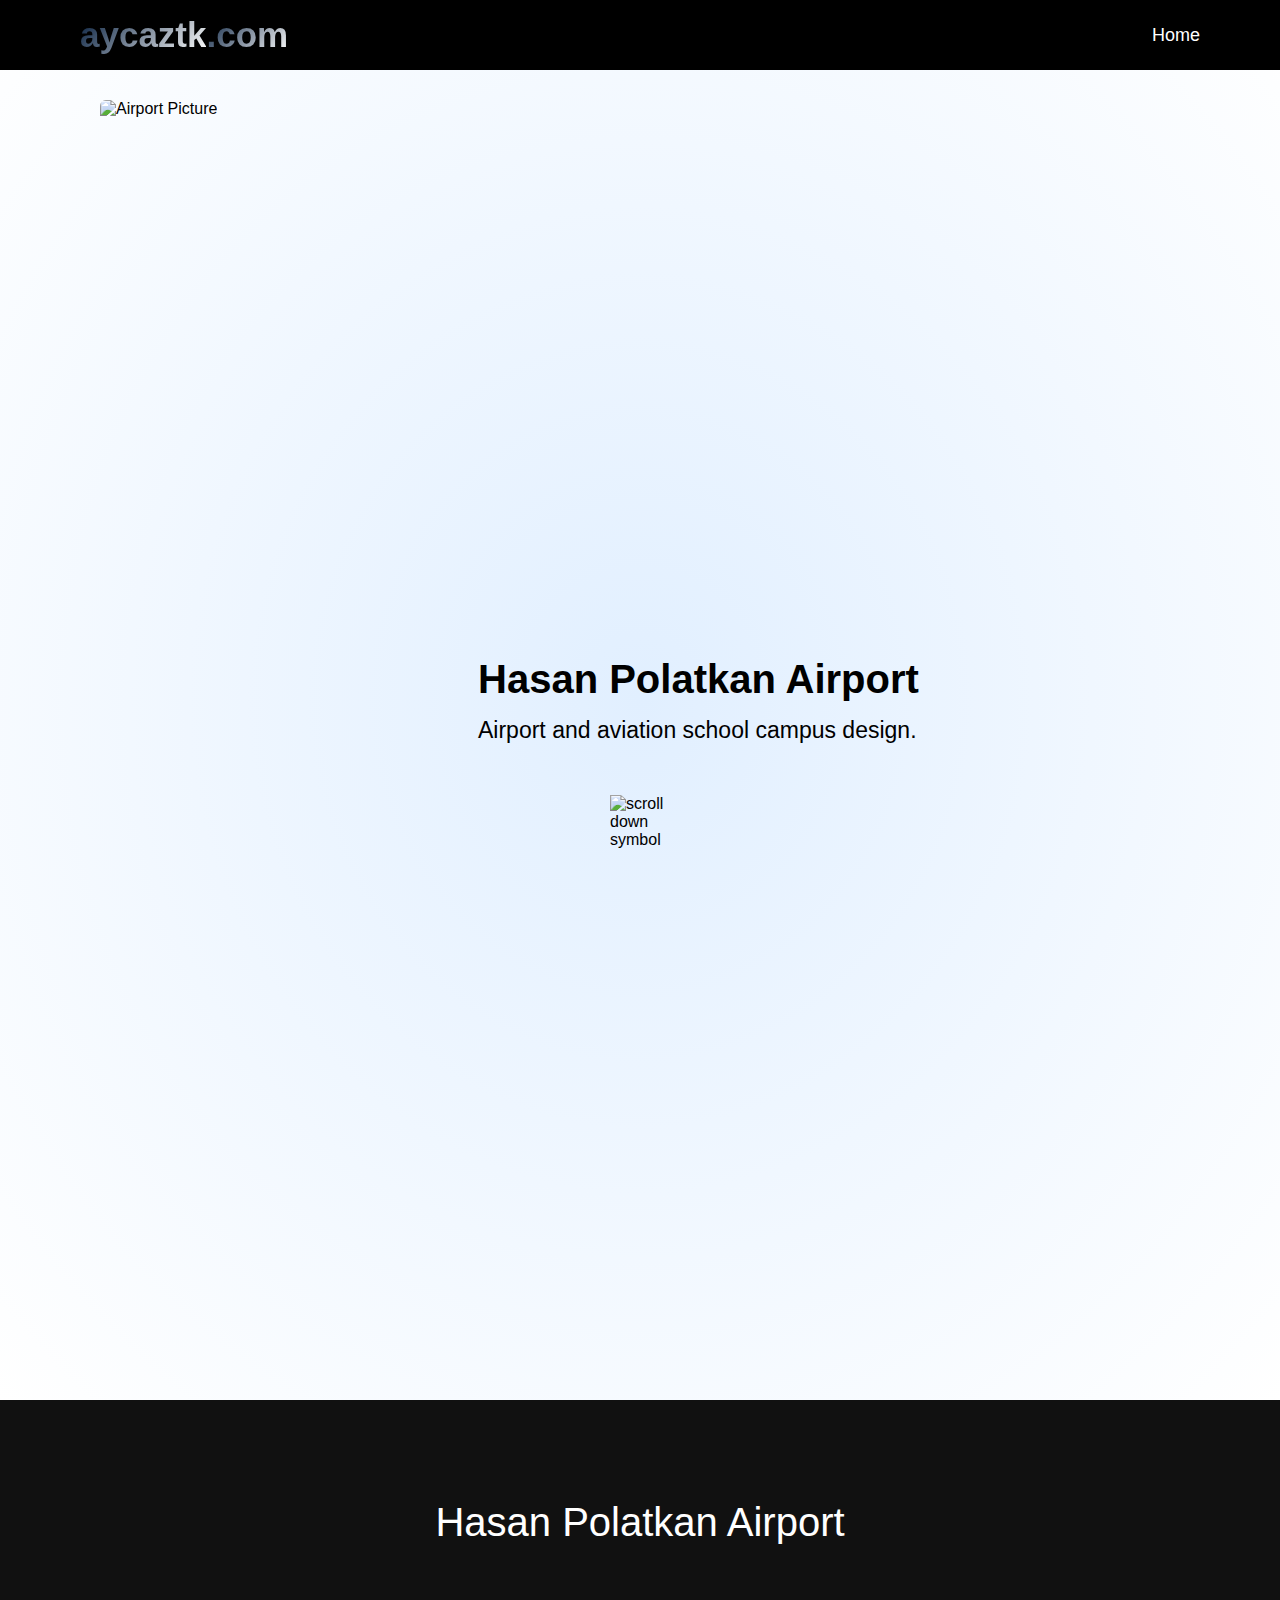
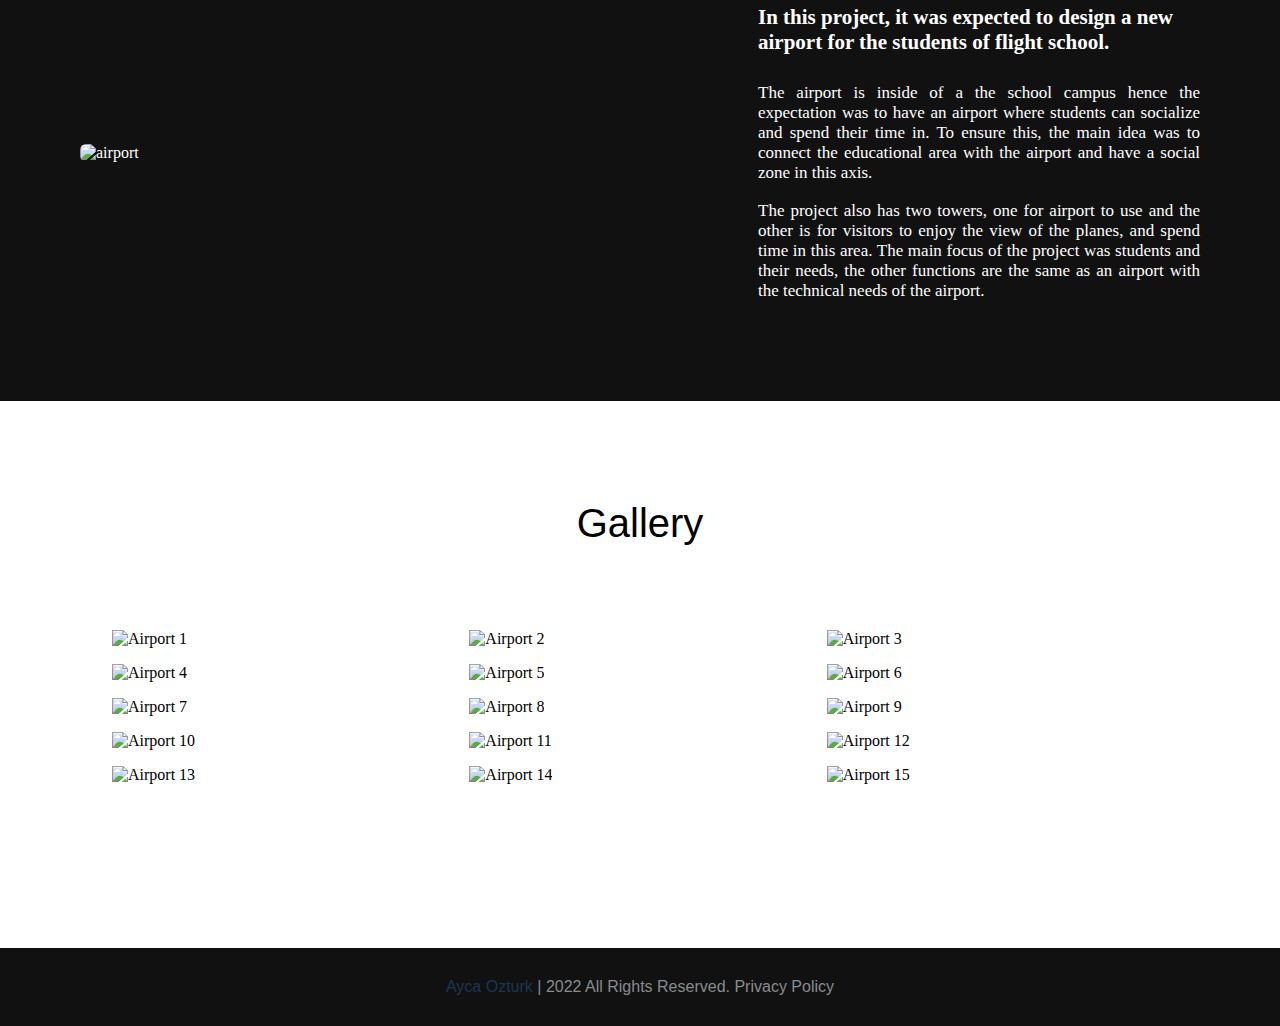
==== airport.html @ caac30f9 "Add files via upload" ====
<!DOCTYPE html>
<html lang="en">
    <head>
        <meta charset="UTF-8">
        <meta name="viewport" content="width=device-width, initial-scale=1.0">
      <title>Ayca Ozturk Portfolio</title>
      <link rel="stylesheet" href="stylesheets/reset.css">
      <link rel="stylesheet" href="stylesheets/nier.css">
      <!-- Fancybox and Jquery CDN
      This link get github repository -->
      <script src="https://cdn.jsdelivr.net/npm/jquery@3.5.1/dist/jquery.min.js"></script>
      <link rel="stylesheet" href="https://cdn.jsdelivr.net/gh/fancyapps/fancybox@3.5.7/dist/jquery.fancybox.min.css" />
      <script src="https://cdn.jsdelivr.net/gh/fancyapps/fancybox@3.5.7/dist/jquery.fancybox.min.js"></script>
    </head>
  </head>
  <body>
    <div class="scroll-up-btn">
        <i class="fas fa-angle-up"></i>
      </div>

      <!-- Header -->
      <nav class="navbar">
        <div class="max-width">
          <div class="logo"><a href="#"><span>aycaztk</span><span>.com</span></a></div>
          <ul class="menu">
            <li><a href="index.html" class="menu-btn"><strong>Home</strong></a></li>
          </ul>
          <div class="menu-btn">
            <i class="fas fa-bars"></i>
          </div>
        </div>
      </nav>


      <!-- First Page -->
      <section class="about" id="about">
        <div class="max-width">
          <div class="about-content">
            <div class="column left">
              <img src="images/architectureprojects/hasanpolatkanairport/airport1.png" alt="Airport Picture">
            </div>
            <div class="column-right">
              <div class="text2">Hasan Polatkan Airport</div>
              <div class="text3">Airport and aviation school campus design. <span class="typing"></span></div>
              <img src="images/images/down.png" alt="scroll down symbol">
            </div>
          </div>
        </div>
      </section>


      <!-- Project Page -->

      <section class="projectnier" id="project">
        <div class="max-width">
          <h2 class="title">Hasan Polatkan Airport</h2>
          <div class="project-content">
            <div class="project-left">
              <img src="images/architectureprojects/hasanpolatkanairport/mainpage2.png" alt="airport">
            </div>
            <div class="project-right">
                <div class="text4">In this project, it was expected to design a new airport for the students
                    of flight school. <span class="typing-2"></span>
                </div>
                <br>
                <p>The airport is inside of a the school campus hence the
                    expectation was to have an airport where students can socialize and spend
                    their time in. To ensure this, the main idea was to connect the educational
                    area with the airport and have a social zone in this axis.  
                </p>
                <br>
                <p>The project also has two towers, one for airport to use and the other is for
                    visitors to enjoy the view of the planes, and spend time in this area. The
                    main focus of the project was students and their needs, the other functions
                    are the same as an airport with the technical needs of the airport.
                </p>

            </div>
          </div>
        </div>
      </section>


      <!-- Pictures -->


      <section class="pictures">
        <div class="max-width">
          <h2 class="title">Gallery</h2>
          <div class="container">
            <div class="card">
              <div class="card-image">
                <a href="images/architectureprojects/hasanpolatkanairport/airport2.png" data-fancybox="gallery" data-caption="Site Plan">
                  <img src="images/architectureprojects/hasanpolatkanairport/airport2.png" alt="Airport 1">
                </a>
              </div>
            </div>
            <div class="card">
              <div class="card-image">
                <a href="images/architectureprojects/hasanpolatkanairport/airport3.png" data-fancybox="gallery" data-caption="Site Plan">
                  <img src="images/architectureprojects/hasanpolatkanairport/airport3.png" alt="Airport 2">
                </a>
              </div>
            </div>
            <div class="card">
              <div class="card-image">
                <a href="images/architectureprojects/hasanpolatkanairport/airport4.png" data-fancybox="gallery" data-caption="Ground Floor Plan">
                  <img src="images/architectureprojects/hasanpolatkanairport/airport4.png" alt="Airport 3">
                </a>
              </div>
            </div>
            <div class="card">
              <div class="card-image">
                <a href="images/architectureprojects/hasanpolatkanairport/49.sayfa.png" data-fancybox="gallery" data-caption="First Floor Plan">
                  <img src="images/architectureprojects/hasanpolatkanairport/49.sayfa.png" alt="Airport 4">
                </a>
              </div>
            </div>
            <div class="card">
              <div class="card-image">
                <a href="images/architectureprojects/hasanpolatkanairport/50. sayfa.png" data-fancybox="gallery" data-caption="-1 Floor Plan">
                  <img src="images/architectureprojects/hasanpolatkanairport/50. sayfa.png" alt="Airport 5">
                </a>
              </div>
            </div>
            <div class="card">
              <div class="card-image">
                <a href="images/architectureprojects/hasanpolatkanairport/51.1 sayfa.png" data-fancybox="gallery" data-caption="Section">
                  <img src="images/architectureprojects/hasanpolatkanairport/51.1 sayfa.png" alt="Airport  6">
                </a>
              </div>
            </div>
            <div class="card">
              <div class="card-image">
                <a href="images/architectureprojects/hasanpolatkanairport/51.2 sayfa.png" data-fancybox="gallery" data-caption="Section">
                  <img src="images/architectureprojects/hasanpolatkanairport/51.2 sayfa.png" alt="Airport 7">
                </a>
              </div>
            </div>
            <div class="card">
              <div class="card-image">
                <a href="images/architectureprojects/hasanpolatkanairport/52. sayfa.png" data-fancybox="gallery" data-caption="Section">
                  <img src="images/architectureprojects/hasanpolatkanairport/52. sayfa.png" alt="Airport 8">
                </a>
              </div>
            </div>
            <div class="card">
              <div class="card-image">
                <a href="images/architectureprojects/hasanpolatkanairport/53.1 sayfa.png" data-fancybox="gallery" data-caption="Section">
                  <img src="images/architectureprojects/hasanpolatkanairport/53.1 sayfa.png" alt="Airport 9">
                </a>
              </div>
            </div>
            <div class="card">
              <div class="card-image">
                <a href="images/architectureprojects/hasanpolatkanairport/53.2 sayfa.png" data-fancybox="gallery" data-caption="Elevation">
                  <img src="images/architectureprojects/hasanpolatkanairport/53.2 sayfa.png" alt="Airport 10">
                </a>
              </div>
            </div>
            <div class="card">
              <div class="card-image">
                <a href="images/architectureprojects/hasanpolatkanairport/53.3 Sayfa.png" data-fancybox="gallery" data-caption="Elevation">
                  <img src="images/architectureprojects/hasanpolatkanairport/53.3 Sayfa.png" alt="Airport 11">
                </a>
              </div>
            </div>
            <div class="card">
              <div class="card-image">
                <a href="images/architectureprojects/hasanpolatkanairport/54.1 Sayfa.png" data-fancybox="gallery" data-caption="Elevation">
                  <img src="images/architectureprojects/hasanpolatkanairport/54.1 Sayfa.png" alt="Airport 12">
                </a>
              </div>
            </div>
            <div class="card">
              <div class="card-image">
                <a href="images/architectureprojects/hasanpolatkanairport/54.2 sayfa.png" data-fancybox="gallery" data-caption="Elevation">
                  <img src="images/architectureprojects/hasanpolatkanairport/54.2 sayfa.png" alt="Airport 13">
                </a>
              </div>
            </div>
            <div class="card">
                <div class="card-image">
                  <a href="images/architectureprojects/hasanpolatkanairport/renderfinal1.jpg" data-fancybox="gallery" data-caption="Render from 3D model">
                    <img src="images/architectureprojects/hasanpolatkanairport/renderfinal1.jpg" alt="Airport 14">
                  </a>
                </div>
            </div>
            <div class="card">
                <div class="card-image">
                  <a href="images/architectureprojects/hasanpolatkanairport/renderfinal2.jpg" data-fancybox="gallery" data-caption="Render from 3D model">
                    <img src="images/architectureprojects/hasanpolatkanairport/renderfinal2.jpg" alt="Airport 15">
                  </a>
                </div>
            </div>
            
          </div>


        </div>
      </section>



      <!-- Footer -->
      <footer>
        <span>
          <a href="https://www.linkedin.com/in/ayca-ozturk-616825179/"> Ayca Ozturk</a> | <span class="far fa-copyright"></span> 2022 All Rights Reserved. Privacy Policy
        </span>
      </footer> 
      
      
    </div>
  </body>
</html>
---- stylesheets/nier.css ----
* {
    margin: 0;
    padding: 0;
    box-sizing: border-box;
    text-decoration: none;
}
  
html {
    scroll-behavior: smooth;
}
  
::-webkit-scrollbar {
    width: 6px;
}
  
::-webkit-scrollbar-track {
    background: #f1f1f1;
}
  
.loader_bg {
    position: fixed;
    z-index: 9999999;
    background: #fff;
    width: 100%;
    height: 100%;
}
  
.loader {
    height: 100%;
    width: 100%;
    position: absolute;
    left: 0;
    top: 0;
    display: flex;
    justify-content: center;
    align-items: center;
}
  
.loader img {
    width: 280px;
}
  
::-webkit-scrollbar-thumb {
    border-radius: 12px;
    background: linear-gradient(135deg, #f57308, #fff, rgb(11, 242, 7));
}
  
::-webkit-scrollbar-thumb:hover {
    background: linear-gradient(135deg, #1a6ad2, #fff, rgb(245, 5, 53));
}
  
/*  Simillar  */
  
section {
    padding: 100px 0;
}
  
.max-width {
    max-width: 1300px;
    padding: 0 80px;
    margin: auto;
}
  
.about,
.services,
.skills,
.projects,
.contact,
footer {
    font-family: "Poppins", sans-serif;
}
  
.about .about-content,
.services .serv-content,
.skills .skills-content,
.contact .contact-content {
    display: flex;
    flex-wrap: wrap;
    align-items: center;
    justify-content: space-between;
}
  
section .title {
    position: relative;
    text-align: left;
    font-size: 40px;
    font-weight: 500;
    padding-bottom: 20px;
    font-family: "Ubuntu", sans-serif;
}
  
section .title::before {
    content: "";
    position: absolute;
    bottom: 0px;
    left: 50%;
    width: 180px;
    height: 3px;
    transform: translateX(-50%);
}
  
section .title::after {
    position: absolute;
    bottom: -8px;
    left: 50%;
    font-size: 20px;
    color: #1e3551;
    padding: 0 5px;
    transform: translateX(-50%);
}
  
/*  Navbar  */
.navbar {
    position: fixed;
    width: 100%;
    background-color: #000000;
    z-index: 999;
    padding: 15px 0;
    font-family: "Ubuntu", sans-serif;
    transition: all 0.3s ease;
}
  
.navbar.sticky {
    padding: 15px 0;
    background: #132942;
}
  
.navbar .max-width {
    display: flex;
    align-items: center;
    justify-content: space-between;
}
  
.navbar .logo a {
    color: #fff;
    font-size: 35px;
    font-weight: 600;
}
  
/*  Nav Logo Span Linear-Gradient  */
.navbar .logo a span {
    background: linear-gradient(135deg, #041d3d, #fff);
    background-clip: text;
    -webkit-text-fill-color: transparent;
    transition: all 0.3s ease;
}
  
.navbar.sticky .logo a span {
    color: #fff;
}
  
.navbar .menu li {
    list-style: none;
    display: inline-block;
}
  
.navbar .menu li a {
    display: block;
    color: #fff;
    font-size: 18px;
    font-weight: 500;
    margin-left: 25px;
    transition: color 0.3s ease;
}
  
.navbar .menu li a:hover {
    color: #1e3551;
}
  
.navbar.sticky .menu li a:hover {
    color: #fff;
}
  
/*  Menu Btn  */
.menu-btn {
    color: #fff;
    font-size: 23px;
    cursor: pointer;
    display: none;
}
  
.scroll-up-btn {
    position: fixed;
    height: 45px;
    width: 42px;
    background: #1e3551;
    right: 30px;
    bottom: 10px;
    text-align: center;
    line-height: 45px;
    color: #fff;
    z-index: 9999;
    font-size: 30px;
    border-radius: 6px;
    border-bottom-width: 2px;
    cursor: pointer;
    opacity: 0;
    pointer-events: none;
    transition: all 0.3s ease;
}
  
.scroll-up-btn.show {
    bottom: 30px;
    opacity: 1;
    pointer-events: auto;
}
  
.scroll-up-btn:hover {
    filter: brightness(90%);
}



/*  First page */

.about {
  background: radial-gradient(#e1efff, white);
  min-height: 100vh;
}

.about .about-content {
  display: flex;
  align-items: center;
  justify-content: space-between;
  padding: 0 20px;
}

.about .about-content .left {
  width: 30%;
}

.about .about-content .left img {
  max-width: 100%;
  min-height: 1200px;
  height: auto;
  object-fit: cover;
  border-radius: 6px;
}

.about .about-content .column-right {
  width: 65%; /* Adjusted to leave some space */
  font-family: "Ubuntu", sans-serif;
}

.about .about-content .column-right .text2 {
  font-size: 40px;
  font-weight: 800;
}

.about .about-content .column-right .text3 {
  font-size: 23px;
  font-weight: 200;
  margin-top: 15px;
}

.about .about-content .column-right img {
  max-width: 60px;
  height: 60px;
  object-fit: scale-down;
  position: absolute;
  bottom: 5%;
  left: 50%;
  transform: translateX(-50%);
}


  /*  project */

  .projectnier {
    color: #fff;
    background: #111;
    display: flex;
    justify-content: center;
  }

  .projectnier .title {
    text-align: center;
  }
  
  .projectnier .title::after {
    text-overflow: ellipsis;
    display: -webkit-inline-box;
    -webkit-line-clamp: 3;
    -webkit-box-orient: vertical;
  }
  
  .projectnier .project-content {
    display: flex;
    width: 100%;
    align-items: center;
    margin-top: 40px;
  }


  .projectnier .project-content .project-left {
    width: 60%;
  }
  
  .projectnier .project-content .project-left img {
    height: 800px;
    width: 1000px;
    object-fit: scale-down;
    border-radius: 6px;
  }
  
  .projectnier .project-content .project-right {
    width: 40%;
    margin-left: 15px;
  }
  
  .projectnier .project-content .project-right .text4 {
    font-size: 21px;
    font-weight: 550;
    margin-bottom: 10px;
  }

  /* Linear Gradiant */
.projectnier .project-content .project-right .text span {
    /* color: #1e3551; */
    background: linear-gradient(135deg, #041d3d, #fff, crimson);
    background-clip: text;
    -webkit-text-fill-color: transparent;
  }
  
  .projectnier .project-content .project-right p {
    text-align: justify;
    font-size: 17px;
    font-weight: 300;
  }
  
  .projectnier .project-content .project-right a {
    display: inline-block;
    background: #1e3551;
    color: #fff;
    font-size: 20px;
    font-weight: 500;
    padding: 10px 30px;
    margin-top: 20px;
    border-radius: 6px;
    border: 2px solid #1e3551;
    transition: all 0.3s ease;
  }
  
  .projectnier .project-content .project-right a:hover {
    color: #1e3551;
    background: none;
    animation: pulsate 1s ease-in-out;
  }


    /* Pictures */


    
    .container {
      width: 100%;
      padding: 4rem 2rem;
      margin: 0 auto;
    }

    .pictures .title {
        text-align: center;
    }
    
    .pictures {
      .container {
        display: grid;
        grid-template-columns: repeat(3, 1fr);
        grid-gap: 1rem;
        justify-content: center;
        align-items: center;
    }

      
    
      .card {
        color: black;
        border-radius: 2px;
        background: white;
        box-shadow: black;
    
        &-image {
          position: relative;
          display: block;
          width: 100%;
          padding-top: 70%;
          background: white;
    
          img {
            display: block;
            position: absolute;
            top: 0;
            left: 0;
            width: 100%;
            height: 100%;
            object-fit: cover;
          }
        }
      }
    }
    
    @media only screen and (max-width: 600px) {
      .pictures {
        .container {
          display: grid;
          grid-template-columns: 1fr;
          grid-gap: 1rem;
        }
      }
    }


/*  Footer  */
footer {
  background: #111;
  padding: 30px 16px;
  color: #888c8d;
  text-align: center;
}

footer span a {
  color: #1e3551;
  text-decoration: none;
}

footer span a:hover {
  text-decoration: underline;
}



/*  Media Query  */

@media (max-width: 1104px) {
  .about .about-content .column-left img {
    height: auto;
    width: 100%;
    object-fit: cover;
  }
}

@media (max-width: 991px) {
  .social-menu ul li a {
    left: 114px;
  }
}

@media (max-width: 947px) {
  .menu-btn {
    display: block;
    z-index: 999;
  }
  .menu-btn i.active:before {
    content: "\f00d";
  }
  .navbar .menu {
    position: fixed;
    height: 100vh;
    width: 100%;
    left: -100%;
    top: 0;
    background: #111;
    text-align: center;
    padding-top: 80px;
    transition: all 0.3s ease;
  }
  .navbar .menu.active {
    left: 0;
  }
  .navbar .menu li {
    display: block;
  }
  .navbar .menu li a {
    display: inline-block;
    margin: 20px 0;
    font-size: 25px;
  }
  .home .home-content .text-2 {
    font-size: 70px;
  }
  .home .home-content .text-3 {
    font-size: 35px;
  }
  .home .home-content a {
    font-size: 23px;
    padding: 10px 30px;
  }
  .max-width {
    max-width: 930px;
  }
  .about .about-content .column-left img {
    height: auto;
    width: 100%;
    object-fit: cover;
  }
  .about .about-content .column {
    width: 100%;
  }
  .about .about-content .column-left {
    margin: 0 auto 60px;
  }
  .about .about-content .column-right {
    flex: 100%;
  }

  .about .about-content .column-right img {
    display: none;
  }

  .services .serv-content .card {
    width: calc(50% - 10px);
    margin-bottom: 20px;
  }
  .skills .skills-content .column,
  .contact .contact-content .column {
    width: 100%;
    margin-bottom: 35px;
  }
}




@media (max-width: 690px) {
  .max-width {
    padding: 0 23px;
  }

  .about .about-content {
    display: flex;
    flex-wrap: wrap;
    align-items: center; /* Center items vertically */
  }

  .about .about-content .column {
    flex: 100%;
    margin-bottom: 20px; /* Add margin to separate from the next section */
  }

  .about .about-content .column img {
    width: 100%; /* Ensure the image takes up the full width */
    max-height: 400px; /* Set a maximum height for the image */
    object-fit: cover; /* Maintain aspect ratio and cover the container */
    margin-bottom: 15px; /* Add some bottom margin for spacing */
  }

  .about .about-content .column .text {
    font-size: 19px;
  }


  .projectnier .project-content {
    display: flex;
    flex-direction: column; /* Change the direction to column */
    align-items: center;
    margin-top: 40px;
  }

  .projectnier .project-content .project-left,
  .projectnier .project-content .project-right {
    width: 100%; /* Set both columns to take full width */
    margin: 0; /* Remove any margin to ensure full width */
  }

  .projectnier .project-content .project-left img {
    height: auto; /* Auto height to maintain aspect ratio */
    max-width: 100%; /* Ensure the image takes up the full width */
    object-fit: cover; /* Maintain aspect ratio and cover the container */
    border-radius: 6px;
  }

  .projectnier .project-content .project-right {
    margin-top: 20px; /* Add some top margin for spacing */
  }

  .projectnier .project-content .project-right .text4 {
    font-size: 21px;
    font-weight: 550;
    margin-bottom: 10px;
  }

  .projectnier .project-content .project-right p {
    text-align: justify;
    font-size: 17px;
    font-weight: 300;
  }

  .projectnier .project-content .project-right a {
    display: inline-block;
    background: #1e3551;
    color: #fff;
    font-size: 20px;
    font-weight: 500;
    padding: 10px 30px;
    margin-top: 20px;
    border-radius: 6px;
    border: 2px solid #1e3551;
    transition: all 0.3s ease;
  }

  .projectnier .project-content .project-right a:hover {
    color: #1e3551;
    background: none;
    animation: pulsate 1s ease-in-out;
  }
}
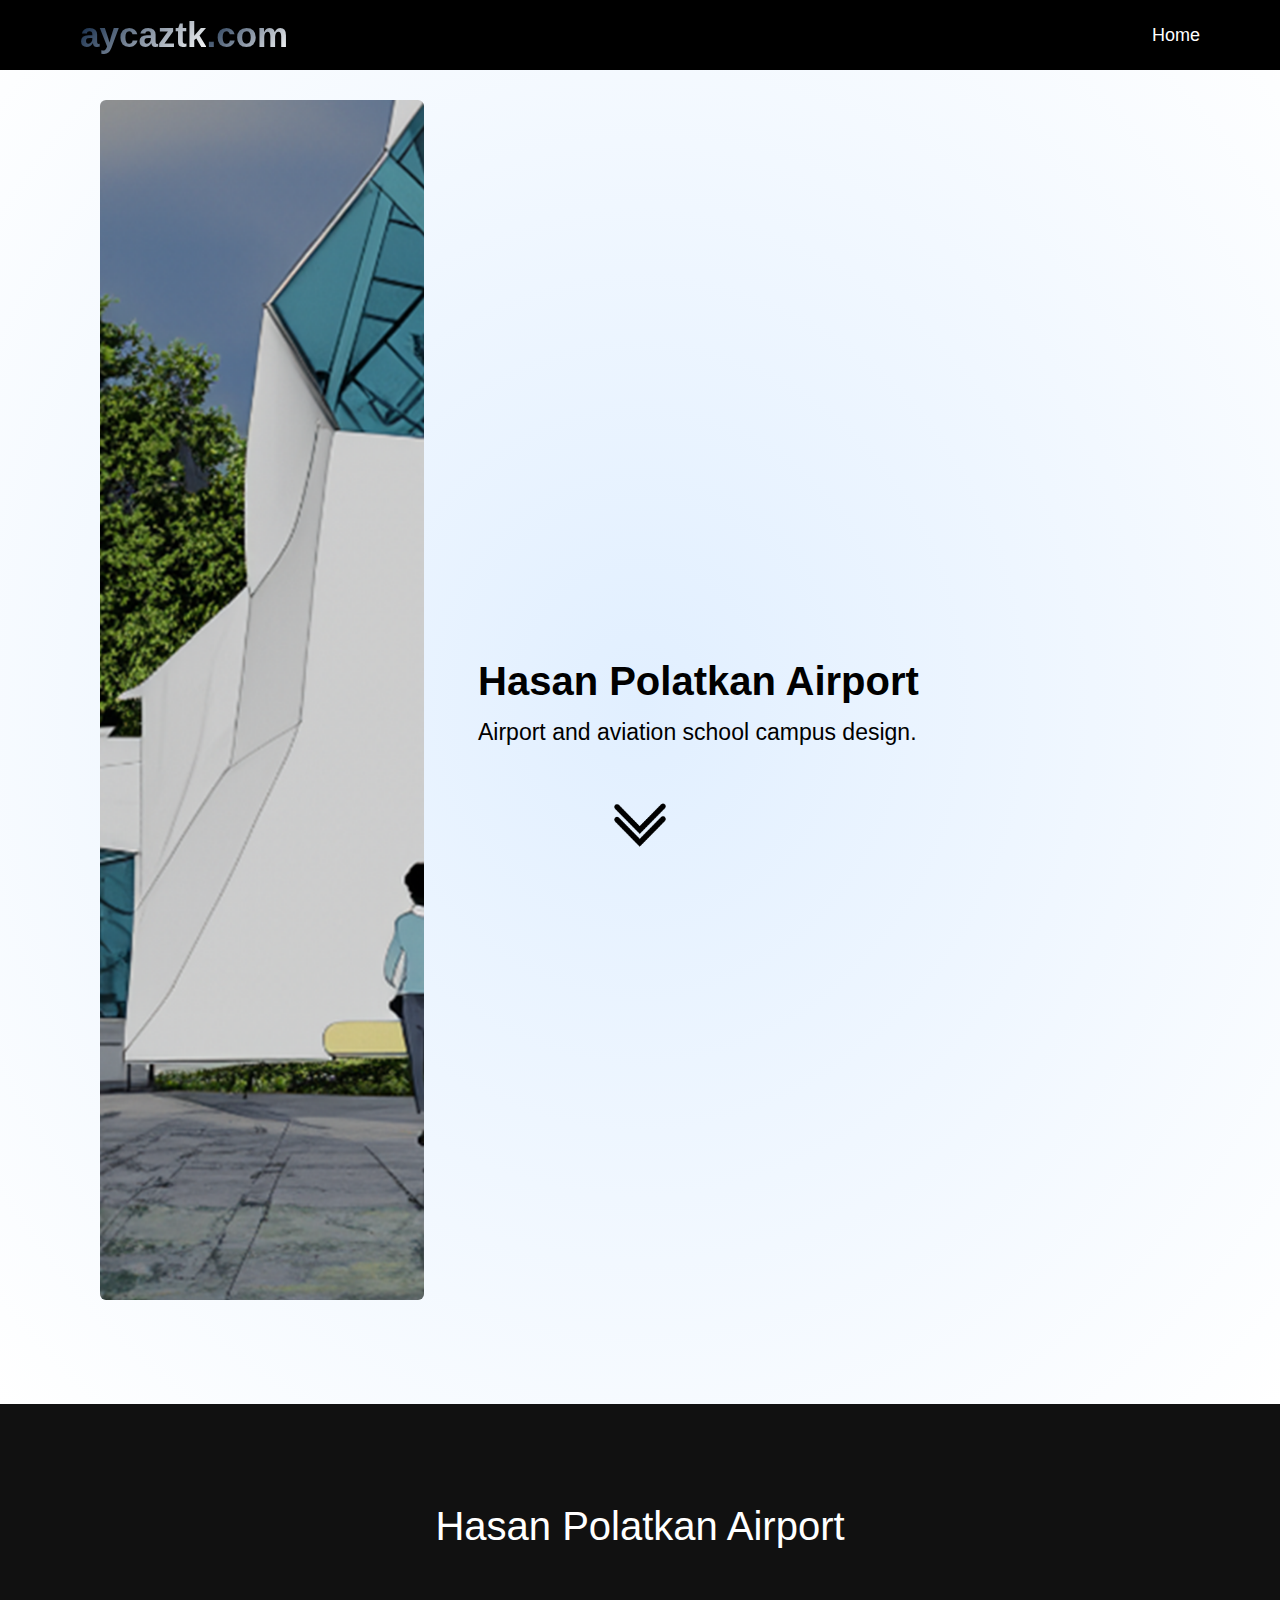
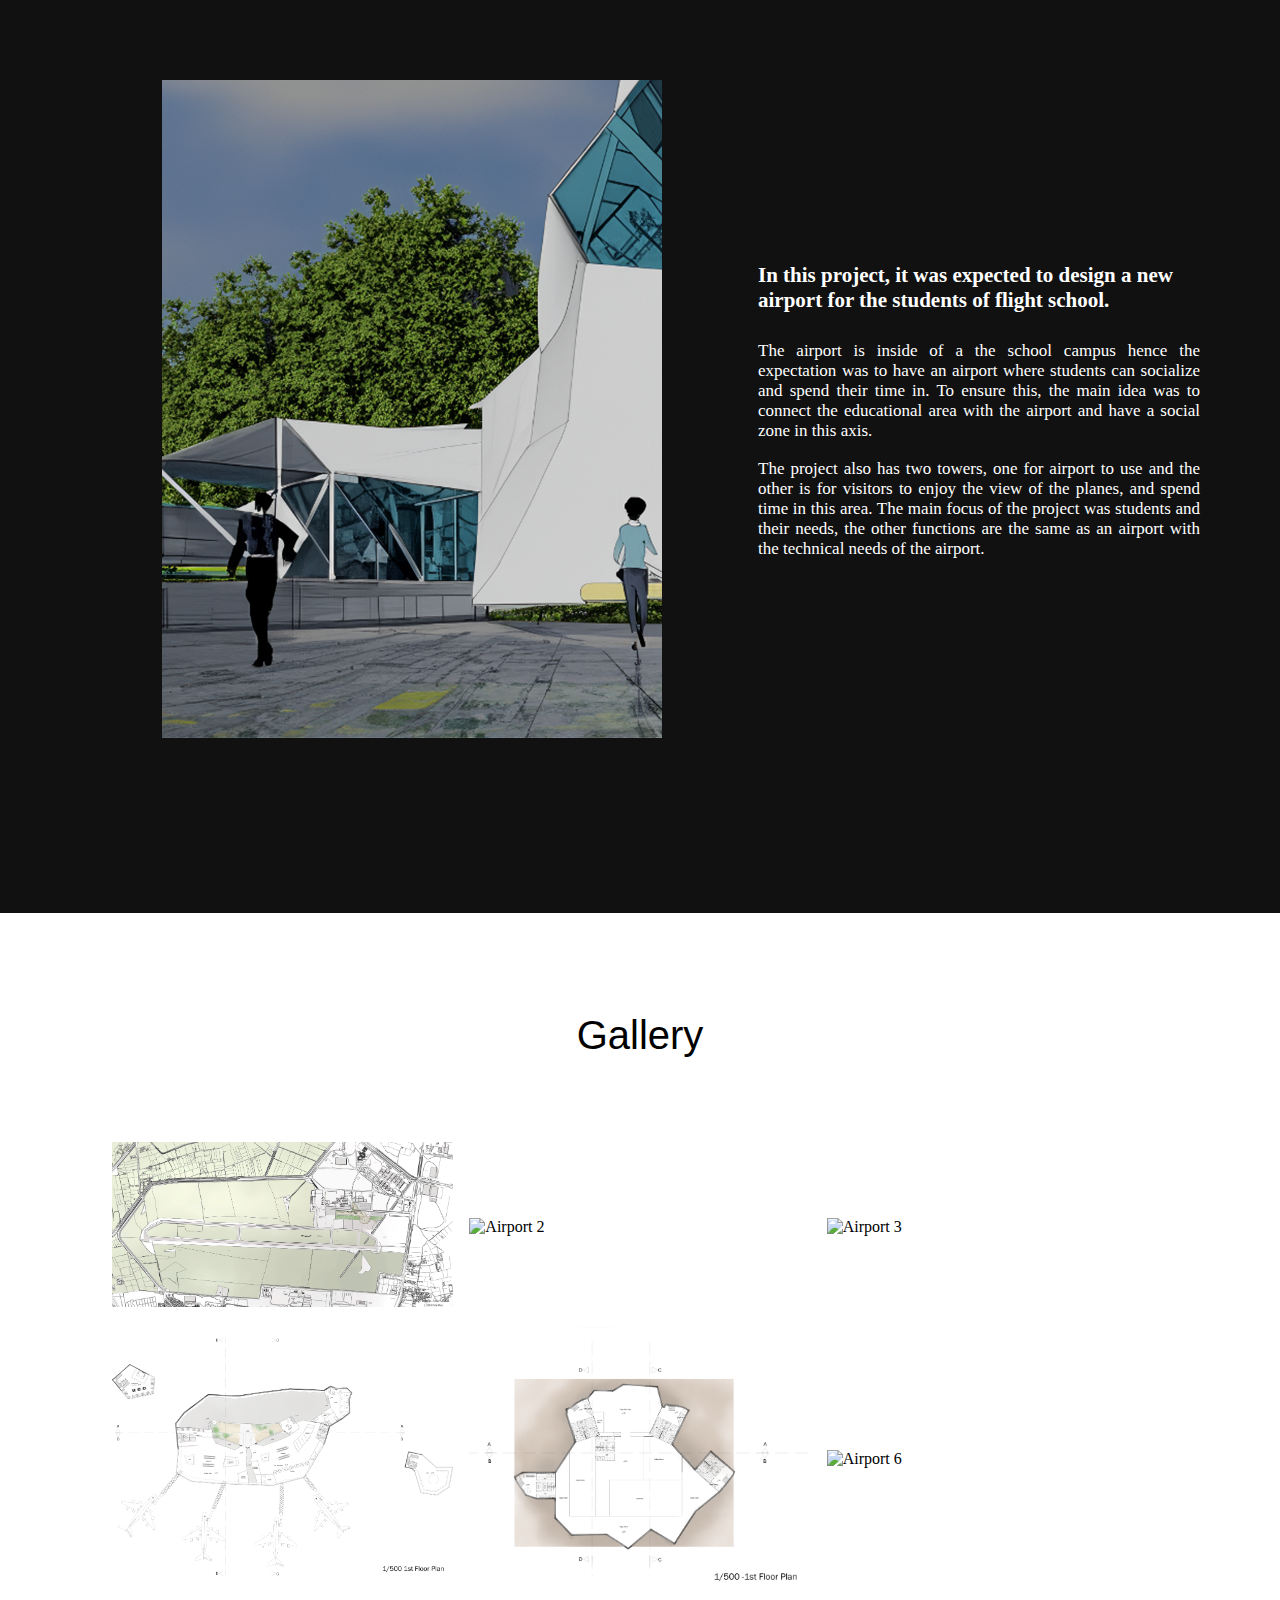
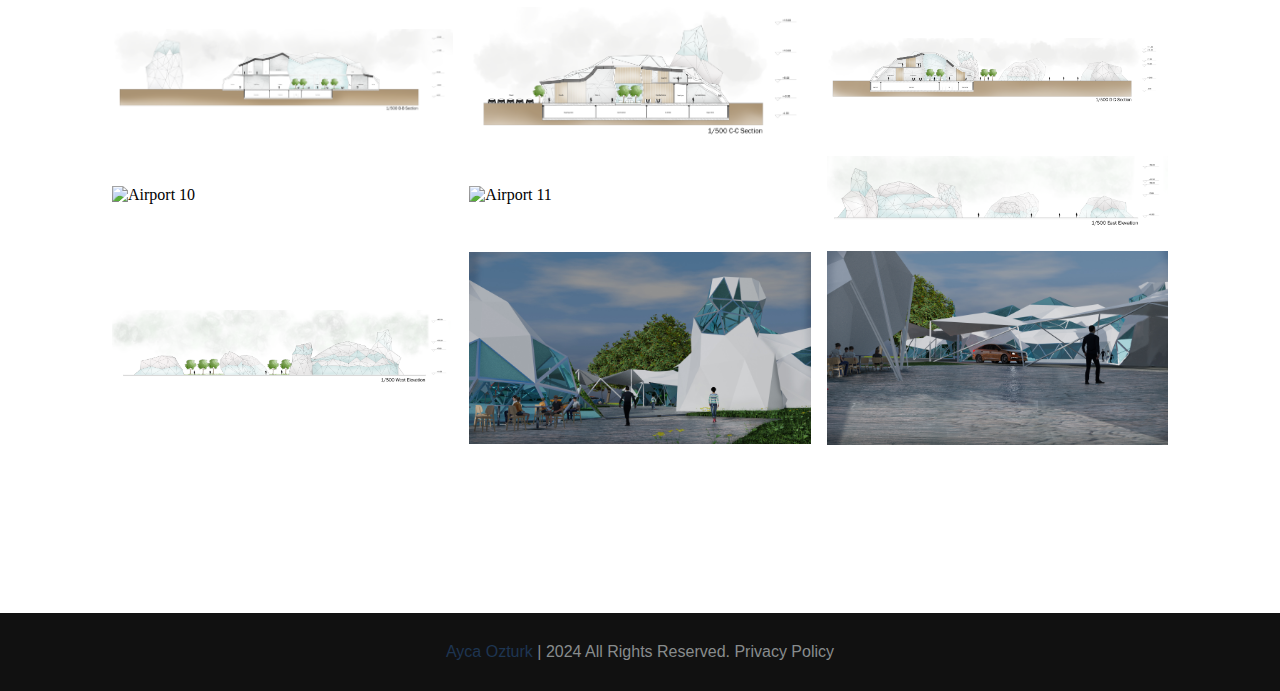
==== commit 21122f94: "typo fix" ====
--- a/airport.html
+++ b/airport.html
@@ -205,7 +205,7 @@
       <!-- Footer -->
       <footer>
         <span>
-          <a href="https://www.linkedin.com/in/ayca-ozturk-616825179/"> Ayca Ozturk</a> | <span class="far fa-copyright"></span> 2022 All Rights Reserved. Privacy Policy
+          <a href="https://www.linkedin.com/in/ayca-ozturk-616825179/"> Ayca Ozturk</a> | <span class="far fa-copyright"></span> 2024 All Rights Reserved. Privacy Policy
         </span>
       </footer> 
       
